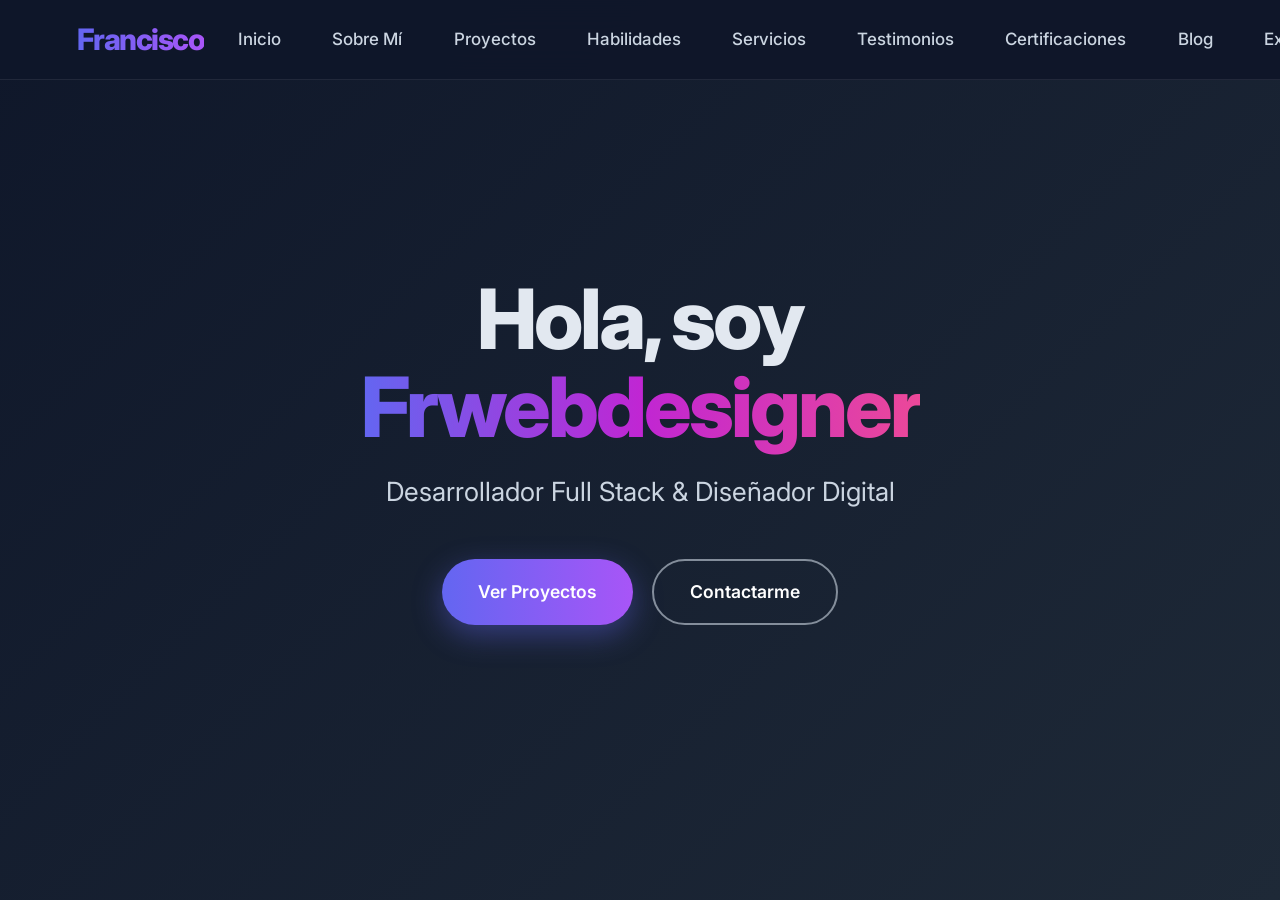
==== index.html @ 86a6cf91 "new commit" ====
<!DOCTYPE html>
<html lang="es">
<head>
  <meta charset="UTF-8">
  <meta name="viewport" content="width=device-width, initial-scale=1.0">
  <title>Tu Nombre | Portafolio</title>
  <link rel="stylesheet" href="css/style.css">
  <link rel="stylesheet" href="https://cdnjs.cloudflare.com/ajax/libs/font-awesome/6.6.0/css/all.min.css">
</head>
<body>

  <!-- Navbar -->
<nav class="navbar">
  <div class="logo">Francisco</div>
  <ul class="nav-links">
    <li><a href="index.html" class="active">Inicio</a></li>
    <li><a href="about.html">Sobre Mí</a></li>
    <li><a href="projects.html">Proyectos</a></li>
    <li><a href="skills.html">Habilidades</a></li>
    <li><a href="services.html">Servicios</a></li>
    <li><a href="testimonials.html">Testimonios</a></li>
    <li><a href="certifications.html">Certificaciones</a></li>
    <li><a href="blog.html">Blog</a></li>
    <li><a href="experience.html">Experiencia</a></li>
    <li><a href="contact.html">Contacto</a></li>
  </ul>
  <div class="hamburger">☰</div>
</nav>

  <!-- Hero -->
  <section id="inicio" class="hero">
    <div class="hero-overlay"></div>
    <div class="hero-content">
      <h1>Hola, soy <span class="highlight">Frwebdesigner</span></h1>
      <p class="subtitle">Desarrollador Full Stack & Diseñador Digital</p>
      <div class="hero-buttons">
        <a href="projects.html" class="btn primary">Ver Proyectos</a>
        <a href="contact.html" class="btn secondary">Contactarme</a>
      </div>
    </div>
  </section>
  <script src="js/script.js"></script>
</body>
</html>
---- css/style.css ----
@import url('https://fonts.googleapis.com/css2?family=Inter:wght@400;500;600;700;800&display=swap');

/* ==================== TIPOGRAFÍA GLOBAL ==================== */
* {
  margin: 0;
  padding: 0;
  box-sizing: border-box;
  font-family: 'Inter', system-ui, sans-serif !important;
}

:root {
  --primary: #6366f1;
  --accent: #a855f7;
  --dark: #0f172a;
}

body {
  font-family: 'Inter', system-ui, sans-serif !important;
  font-size: 16px;
  line-height: 1.7;
  color: #e2e8f0;
  background: var(--dark);
}

.navbar, .nav-links, .nav-links a, .logo {
  font-family: 'Inter', system-ui, sans-serif !important;
}

/* ==================== NAVBAR - CON MÁS ESPACIO ENTRE LOGO E INICIO ==================== */
.navbar {
  position: fixed;
  top: 0;
  width: 100%;
  background: rgba(15, 23, 42, 0.95);
  backdrop-filter: blur(16px);
  padding: 1.25rem 6%;
  display: flex;
  justify-content: space-between;
  align-items: center;
  z-index: 1000;
  border-bottom: 1px solid rgba(255,255,255,0.08);
  height: 80px;
}

.logo {
  font-size: 1.85rem;
  font-weight: 800;
  background: linear-gradient(90deg, #6366f1, #a855f7);
  -webkit-background-clip: text;
  -webkit-text-fill-color: transparent;
  letter-spacing: -1.5px;
  white-space: nowrap;
  margin-right: 30px;           /* ← Aumentamos el espacio aquí */
}

.nav-links {
  display: flex;
  gap: 2.7rem;
  list-style: none;
  margin: 0;
  padding: 0;
  align-items: center;
}

.nav-links a {
  color: #cbd5e1;
  text-decoration: none;
  font-size: 1.06rem;
  font-weight: 500;
  padding: 8px 4px;
  position: relative;
  white-space: nowrap;
  transition: all 0.3s ease;
}

.nav-links a:hover {
  color: white;
}

.nav-links a::after {
  content: '';
  position: absolute;
  width: 0;
  height: 3px;
  bottom: -7px;
  left: 4px;
  background: linear-gradient(90deg, #6366f1, #a855f7);
  transition: width 0.4s ease;
}

.nav-links a:hover::after {
  width: calc(100% - 8px);
}

/* Hamburger */
.hamburger {
  display: none;
  font-size: 1.9rem;
  cursor: pointer;
  color: #e2e8f0;
}

/* ==================== HERO ==================== */
.hero {
  height: 100vh;
  display: flex;
  align-items: center;
  justify-content: center;
  text-align: center;
  position: relative;
  background: linear-gradient(135deg, #0f172a 0%, #1e2937 100%);
  overflow: hidden;
}

.hero::before {
  content: '';
  position: absolute;
  inset: 0;
  background: url('https://source.unsplash.com/random/1920x1080/?dark,abstract') center/cover;
  opacity: 0.12;
  z-index: 1;
}

.hero-content {
  position: relative;
  z-index: 2;
  max-width: 900px;
  padding: 0 20px;
}

.hero h1 {
  font-size: 5.2rem;
  line-height: 1.05;
  margin-bottom: 1.2rem;
  font-weight: 800;
  letter-spacing: -3px;
}

.highlight {
  background: linear-gradient(90deg, #6366f1, #c026d3, #ec4899);
  -webkit-background-clip: text;
  -webkit-text-fill-color: transparent;
}

.subtitle {
  font-size: 1.65rem;
  margin-bottom: 2.8rem;
  color: #cbd5e1;
  font-weight: 400;
}

.hero-buttons {
  display: flex;
  gap: 1.2rem;
  justify-content: center;
  flex-wrap: wrap;
}

.btn {
  padding: 16px 36px;
  border-radius: 9999px;
  font-weight: 600;
  text-decoration: none;
  font-size: 1.1rem;
  transition: all 0.4s cubic-bezier(0.4, 0, 0.2, 1);
  display: inline-flex;
  align-items: center;
  gap: 10px;
}

.primary {
  background: linear-gradient(90deg, var(--primary), var(--accent));
  color: white;
  box-shadow: 0 10px 30px rgba(99, 102, 241, 0.4);
}

.primary:hover {
  transform: translateY(-8px) scale(1.05);
  box-shadow: 0 20px 45px rgba(99, 102, 241, 0.5);
}

.secondary {
  background: transparent;
  color: white;
  border: 2px solid rgba(203, 213, 225, 0.6);
}

.secondary:hover {
  border-color: var(--primary);
  color: var(--primary);
  background: rgba(99, 102, 241, 0.1);
}

/* ==================== SECCIONES ==================== */
.section {
  padding: 130px 6% 100px;
  scroll-margin-top: 90px;
}

.section h2 {
  font-size: 3.2rem;
  text-align: center;
  margin-bottom: 4rem;
  font-weight: 700;
  background: linear-gradient(90deg, #e2e8f0, #94a3b8);
  -webkit-background-clip: text;
  -webkit-text-fill-color: transparent;
}

/* ==================== PROYECTOS ==================== */
.projects-grid {
  display: grid;
  grid-template-columns: repeat(auto-fit, minmax(380px, 1fr));
  gap: 2.5rem;
}

.project-card {
  background: rgba(30, 41, 55, 0.6);
  border-radius: 24px;
  overflow: hidden;
  border: 1px solid rgba(148, 163, 184, 0.15);
  transition: all 0.5s cubic-bezier(0.4, 0, 0.2, 1);
  backdrop-filter: blur(10px);
}

.project-card:hover {
  transform: translateY(-20px);
  border-color: var(--primary);
  box-shadow: 0 30px 60px rgba(0, 0, 0, 0.5);
}

.project-card img {
  width: 100%;
  height: 260px;
  object-fit: cover;
  transition: transform 0.6s ease;
}

.project-card:hover img {
  transform: scale(1.1);
}

.project-info {
  padding: 1.8rem;
}

.project-info h3 {
  font-size: 1.5rem;
  margin-bottom: 0.8rem;
}

.project-info p {
  color: #94a3b8;
  margin-bottom: 1.2rem;
}

.tags {
  display: flex;
  flex-wrap: wrap;
  gap: 8px;
  margin-bottom: 1.5rem;
}

.tags span {
  background: rgba(99, 102, 241, 0.15);
  color: #a5b4fc;
  padding: 6px 14px;
  border-radius: 30px;
  font-size: 0.85rem;
}

/* ==================== HABILIDADES ==================== */
.skills-grid {
  display: grid;
  grid-template-columns: repeat(auto-fit, minmax(130px, 1fr));
  gap: 1.8rem;
}

.skill-item {
  background: rgba(30, 41, 55, 0.6);
  padding: 2.2rem 1.5rem;
  border-radius: 20px;
  text-align: center;
  transition: all 0.4s ease;
  border: 1px solid rgba(148, 163, 184, 0.1);
}

.skill-item:hover {
  background: rgba(99, 102, 241, 0.12);
  border-color: var(--primary);
  transform: translateY(-10px) scale(1.05);
}

.skill-item i {
  font-size: 2.8rem;
  margin-bottom: 1rem;
  color: var(--primary);
}

/* ==================== RESPONSIVE ==================== */
@media (max-width: 768px) {
  .hero h1 {
    font-size: 3.8rem;
  }
  
  .nav-links {
    position: fixed;
    top: 75px;
    left: -100%;
    width: 100%;
    height: calc(100vh - 75px);
    background: var(--dark);
    flex-direction: column;
    align-items: center;
    justify-content: start;
    padding-top: 3rem;
    transition: 0.5s ease;
  }
  
  .nav-links.active {
    left: 0;
  }
  
  .hamburger {
    display: block;
  }
  
  .section {
    padding: 100px 5%;
  }
}

/* ==================== ABOUT PAGE - DETALLADA ==================== */

.about-hero {
  height: 65vh;
  background: linear-gradient(135deg, #0f172a 0%, #1e2937 100%);
  display: flex;
  align-items: center;
  justify-content: center;
  text-align: center;
  position: relative;
  margin-top: 75px;
}

.about-hero::before {
  content: '';
  position: absolute;
  inset: 0;
  background: url('https://source.unsplash.com/random/1920x1080/?developer,portrait') center/cover;
  opacity: 0.18;
}

.about-hero-content h1 {
  font-size: 4.8rem;
  margin-bottom: 1rem;
}

.about-hero-content p {
  font-size: 1.45rem;
  max-width: 700px;
  margin: 0 auto;
  color: #cbd5e1;
}

/* Contenido */
.about-section {
  padding: 120px 6% 100px;
}

.about-container {
  max-width: 1300px;
  margin: 0 auto;
}

.about-grid {
  display: grid;
  grid-template-columns: 1fr 1.1fr;
  gap: 6rem;
  align-items: center;
}

.about-image img {
  width: 100%;
  border-radius: 24px;
  box-shadow: 0 30px 60px rgba(0, 0, 0, 0.6);
}

.about-text h2 {
  font-size: 2.9rem;
  margin-bottom: 1.6rem;
}

.about-experience h3,
.about-values h3 {
  margin: 2.5rem 0 1.5rem;
  font-size: 1.6rem;
  color: #a5b4fc;
}

.timeline-item {
  margin-bottom: 1.4rem;
  padding-left: 1.2rem;
  border-left: 3px solid #6366f1;
}

.timeline-item .year {
  color: #64748b;
  font-size: 0.95rem;
  display: block;
  margin-bottom: 4px;
}

/* Valores */
.values-grid {
  display: grid;
  grid-template-columns: repeat(auto-fit, minmax(140px, 1fr));
  gap: 1.5rem;
}

.value-card {
  background: rgba(30, 41, 55, 0.6);
  padding: 1.8rem 1rem;
  border-radius: 16px;
  text-align: center;
  transition: 0.4s;
}

.value-card:hover {
  transform: translateY(-8px);
  background: rgba(99, 102, 241, 0.15);
}

.value-card i {
  font-size: 2.2rem;
  margin-bottom: 1rem;
  color: #6366f1;
}

/* CTA */
.about-cta {
  text-align: center;
  margin-top: 5rem;
  padding: 3rem;
  background: rgba(30, 41, 55, 0.4);
  border-radius: 24px;
  border: 1px solid rgba(99, 102, 241, 0.2);
}

.about-cta h3 {
  font-size: 2rem;
  margin-bottom: 0.8rem;
}

/* ==================== FIX PARA PARTE INFERIOR ==================== */

/* ==================== ABOUT SECTION - FIX VISIBILIDAD ==================== */

.about-section {
  padding: 120px 6% 150px;
  background: var(--dark);
  min-height: 100vh;
}

.about-container {
  max-width: 1200px;
  margin: 0 auto;
}

.about-grid {
  display: grid;
  grid-template-columns: 1fr 1.1fr;
  gap: 6rem;
  align-items: center;
}

.about-image img {
  width: 100%;
  border-radius: 24px;
  box-shadow: 0 25px 50px rgba(0, 0, 0, 0.5);
}

.about-text h2 {
  font-size: 2.8rem;
  margin-bottom: 1.5rem;
}

.about-text p {
  font-size: 1.15rem;
  line-height: 1.8;
  color: #94a3b8;
  margin-bottom: 2rem;
}

/* Footer */
.footer {
  background: #0a1321;
  color: #64748b;
  text-align: center;
  padding: 3rem 6%;
  margin-top: 50px;
}

/* ==================== PROJECTS PAGE ==================== */

.projects-hero {
  height: 60vh;
  background: linear-gradient(135deg, #0f172a, #1e2937);
  display: flex;
  align-items: center;
  justify-content: center;
  text-align: center;
  margin-top: 75px;
  position: relative;
}

.projects-hero::before {
  content: '';
  position: absolute;
  inset: 0;
  background: url('https://source.unsplash.com/random/1920x1080/?code,programming') center/cover;
  opacity: 0.15;
}

.projects-hero-content h1 {
  font-size: 4.5rem;
  margin-bottom: 1rem;
}

.projects-hero-content p {
  font-size: 1.4rem;
  color: #cbd5e1;
}

/* Filtros */
.filter-buttons {
  display: flex;
  justify-content: center;
  gap: 1rem;
  margin-bottom: 4rem;
  flex-wrap: wrap;
}

.filter-btn {
  padding: 12px 28px;
  border: 2px solid rgba(99, 102, 241, 0.3);
  background: transparent;
  color: #cbd5e1;
  border-radius: 50px;
  cursor: pointer;
  transition: all 0.4s ease;
  font-weight: 500;
}

.filter-btn:hover,
.filter-btn.active {
  background: #6366f1;
  border-color: #6366f1;
  color: white;
  transform: translateY(-3px);
}

/* Grid de Proyectos */
.projects-grid {
  display: grid;
  grid-template-columns: repeat(auto-fit, minmax(380px, 1fr));
  gap: 2.5rem;
}

.project-card {
  background: rgba(30, 41, 55, 0.7);
  border-radius: 24px;
  overflow: hidden;
  border: 1px solid rgba(148, 163, 184, 0.15);
  transition: all 0.5s ease;
  backdrop-filter: blur(10px);
}

.project-card:hover {
  transform: translateY(-20px);
  box-shadow: 0 30px 60px rgba(0, 0, 0, 0.5);
  border-color: #6366f1;
}

.project-card img {
  width: 100%;
  height: 260px;
  object-fit: cover;
  transition: transform 0.6s ease;
}

.project-card:hover img {
  transform: scale(1.08);
}

.project-info {
  padding: 1.8rem;
}

.project-info h3 {
  font-size: 1.55rem;
  margin-bottom: 0.8rem;
}

.project-info p {
  color: #94a3b8;
  margin-bottom: 1.3rem;
  line-height: 1.6;
}

.tags {
  display: flex;
  flex-wrap: wrap;
  gap: 8px;
  margin-bottom: 1.5rem;
}

.tags span {
  background: rgba(99, 102, 241, 0.15);
  color: #a5b4fc;
  padding: 6px 16px;
  border-radius: 30px;
  font-size: 0.85rem;
}

.project-links {
  display: flex;
  gap: 1rem;
}

.project-links a {
  color: #6366f1;
  text-decoration: none;
  font-weight: 600;
}

/* ==================== SKILLS PAGE ==================== */

.skills-hero {
  height: 60vh;
  background: linear-gradient(135deg, #0f172a, #1e2937);
  display: flex;
  align-items: center;
  justify-content: center;
  text-align: center;
  margin-top: 75px;
  position: relative;
}

.skills-hero::before {
  content: '';
  position: absolute;
  inset: 0;
  background: url('https://source.unsplash.com/random/1920x1080/?skills,technology') center/cover;
  opacity: 0.15;
}

.skills-hero-content h1 {
  font-size: 4.6rem;
}

.skills-section {
  padding: 120px 6% 100px;
  background: var(--dark);
}

.skills-container {
  max-width: 1200px;
  margin: 0 auto;
}

.skills-category {
  margin-bottom: 5rem;
}

.skills-category h2 {
  font-size: 2.2rem;
  margin-bottom: 2.5rem;
  color: #a5b4fc;
  display: flex;
  align-items: center;
  gap: 15px;
}

.skills-grid {
  display: grid;
  grid-template-columns: repeat(auto-fit, minmax(280px, 1fr));
  gap: 1.8rem;
}

.skill-card {
  background: rgba(30, 41, 55, 0.7);
  padding: 2rem 1.8rem;
  border-radius: 20px;
  border: 1px solid rgba(148, 163, 184, 0.1);
  transition: all 0.4s ease;
  text-align: center;
}

.skill-card:hover {
  transform: translateY(-12px);
  border-color: #6366f1;
  box-shadow: 0 20px 40px rgba(99, 102, 241, 0.2);
}

.skill-card i {
  font-size: 3.2rem;
  margin-bottom: 1.2rem;
  color: #6366f1;
}

.skill-card h3 {
  font-size: 1.35rem;
  margin-bottom: 1rem;
}

.progress-bar {
  height: 8px;
  background: rgba(255,255,255,0.1);
  border-radius: 10px;
  overflow: hidden;
  margin-top: 1rem;
}

.progress {
  height: 100%;
  background: linear-gradient(90deg, #6366f1, #a855f7);
  border-radius: 10px;
  transition: width 1.5s ease;
}

/* ==================== CONTACT PAGE ==================== */

.contact-hero {
  height: 55vh;
  background: linear-gradient(135deg, #0f172a, #1e2937);
  display: flex;
  align-items: center;
  justify-content: center;
  text-align: center;
  margin-top: 75px;
  position: relative;
}

.contact-hero::before {
  content: '';
  position: absolute;
  inset: 0;
  background: url('https://source.unsplash.com/random/1920x1080/?contact') center/cover;
  opacity: 0.12;
}

.contact-hero-content h1 {
  font-size: 4.4rem;
}

.contact-section {
  padding: 100px 6% 120px;
  background: var(--dark);
}

.contact-container {
  max-width: 1100px;
  margin: 0 auto;
}

.contact-grid {
  display: grid;
  grid-template-columns: 1.1fr 1fr;
  gap: 5rem;
}

.contact-form h2,
.contact-info h2 {
  margin-bottom: 2rem;
  color: #a5b4fc;
}

/* Formulario */
.contact-form input,
.contact-form textarea {
  width: 100%;
  padding: 16px 20px;
  margin-bottom: 1.2rem;
  background: rgba(30, 41, 55, 0.6);
  border: 1px solid rgba(148, 163, 184, 0.2);
  border-radius: 12px;
  color: white;
  font-size: 1.05rem;
  transition: 0.3s;
}

.contact-form input:focus,
.contact-form textarea:focus {
  border-color: #6366f1;
  outline: none;
  box-shadow: 0 0 0 3px rgba(99, 102, 241, 0.2);
}

.contact-form button {
  width: 100%;
  padding: 16px;
  font-size: 1.1rem;
}

/* Información de Contacto */
.info-item {
  display: flex;
  gap: 1.2rem;
  margin-bottom: 2rem;
}

.info-item i {
  font-size: 1.8rem;
  color: #6366f1;
  margin-top: 5px;
}

.info-item h3 {
  margin-bottom: 4px;
  font-size: 1.1rem;
}

/* Redes Sociales */
.social-links {
  margin-top: 3rem;
}

.social-links a {
  font-size: 2rem;
  margin-right: 1.2rem;
  color: #94a3b8;
  transition: 0.3s;
}

.social-links a:hover {
  color: #6366f1;
  transform: translateY(-5px);
}

/* ==================== SERVICES PAGE - MEJORADA ==================== */

.services-hero {
  height: 60vh;
  background: linear-gradient(135deg, #0f172a, #1e2937);
  display: flex;
  align-items: center;
  justify-content: center;
  text-align: center;
  margin-top: 75px;
  position: relative;
}

.services-hero-content h1 {
  font-size: 4.6rem;
}

.services-section {
  padding: 100px 6% 120px;
}

.services-grid {
  display: grid;
  grid-template-columns: repeat(auto-fit, minmax(360px, 1fr));
  gap: 2.5rem;
}

.service-card {
  background: rgba(30, 41, 55, 0.75);
  border-radius: 24px;
  padding: 2.8rem 2rem;
  border: 1px solid rgba(148, 163, 184, 0.15);
  transition: all 0.5s ease;
  height: 100%;
  display: flex;
  flex-direction: column;
}

.service-card:hover {
  transform: translateY(-20px);
  border-color: #6366f1;
  box-shadow: 0 30px 60px rgba(0, 0, 0, 0.5);
}

.service-card .service-icon {
  font-size: 3.8rem;
  margin-bottom: 1.5rem;
  color: #6366f1;
}

.service-card h3 {
  font-size: 1.7rem;
  margin-bottom: 1rem;
}

.service-card p {
  color: #94a3b8;
  margin-bottom: 2rem;
  flex-grow: 1;
}

.service-card ul {
  list-style: none;
  padding: 0;
  margin-bottom: 2rem;
}

.service-card ul li {
  margin: 10px 0;
  color: #cbd5e1;
}

/* Modal */
.service-modal {
  display: none;
  position: fixed;
  top: 0;
  left: 0;
  width: 100%;
  height: 100%;
  background: rgba(0, 0, 0, 0.85);
  z-index: 2000;
  align-items: center;
  justify-content: center;
}

.modal-content {
  background: #1e2937;
  max-width: 600px;
  width: 90%;
  border-radius: 20px;
  padding: 2.5rem;
  position: relative;
}

.close-modal {
  position: absolute;
  top: 15px;
  right: 20px;
  font-size: 2rem;
  cursor: pointer;
  color: #94a3b8;
}

.close-modal:hover {
  color: white;
}

/* ==================== TESTIMONIALS PAGE ==================== */

.testimonials-hero {
  height: 55vh;
  background: linear-gradient(135deg, #0f172a, #1e2937);
  display: flex;
  align-items: center;
  justify-content: center;
  text-align: center;
  margin-top: 75px;
  position: relative;
}

.testimonials-hero::before {
  content: '';
  position: absolute;
  inset: 0;
  background: url('https://source.unsplash.com/random/1920x1080/?testimonial') center/cover;
  opacity: 0.15;
}

.testimonials-hero-content h1 {
  font-size: 4.5rem;
}

.testimonials-section {
  padding: 100px 6% 80px;
  background: var(--dark);
}

.testimonials-grid {
  display: grid;
  grid-template-columns: repeat(auto-fit, minmax(380px, 1fr));
  gap: 2.5rem;
}

.testimonial-card {
  background: rgba(30, 41, 55, 0.7);
  padding: 2.5rem;
  border-radius: 24px;
  border: 1px solid rgba(148, 163, 184, 0.15);
  transition: all 0.5s ease;
  position: relative;
}

.testimonial-card:hover {
  transform: translateY(-15px);
  border-color: #6366f1;
}

.testimonial-card::before {
  content: '“';
  font-size: 6rem;
  position: absolute;
  top: -20px;
  left: 20px;
  opacity: 0.1;
  color: #6366f1;
  font-family: serif;
}

.testimonial-text {
  font-size: 1.1rem;
  line-height: 1.8;
  color: #cbd5e1;
  margin-bottom: 2rem;
  font-style: italic;
}

.testimonial-author {
  display: flex;
  align-items: center;
  gap: 15px;
}

.testimonial-author img {
  width: 55px;
  height: 55px;
  border-radius: 50%;
  object-fit: cover;
}

.testimonial-author-info h4 {
  margin: 0;
  font-size: 1.1rem;
}

.testimonial-author-info p {
  margin: 0;
  color: #94a3b8;
  font-size: 0.95rem;
}

/* CTA */
.testimonial-cta {
  text-align: center;
  padding: 4rem 6%;
  background: rgba(99, 102, 241, 0.08);
  margin: 50px 6%;
  border-radius: 24px;
}

/* ==================== CERTIFICATIONS PAGE ==================== */

.certifications-hero {
  height: 55vh;
  background: linear-gradient(135deg, #0f172a, #1e2937);
  display: flex;
  align-items: center;
  justify-content: center;
  text-align: center;
  margin-top: 75px;
  position: relative;
}

.certifications-hero::before {
  content: '';
  position: absolute;
  inset: 0;
  background: url('https://source.unsplash.com/random/1920x1080/?certificate') center/cover;
  opacity: 0.15;
}

.certifications-hero-content h1 {
  font-size: 4.5rem;
}

.certifications-section {
  padding: 100px 6% 120px;
  background: var(--dark);
}

.certifications-grid {
  display: grid;
  grid-template-columns: repeat(auto-fit, minmax(320px, 1fr));
  gap: 2.2rem;
}

.certification-card {
  background: rgba(30, 41, 55, 0.75);
  border-radius: 20px;
  padding: 2rem;
  border: 1px solid rgba(148, 163, 184, 0.15);
  transition: all 0.4s ease;
  text-align: center;
}

.certification-card:hover {
  transform: translateY(-15px);
  border-color: #6366f1;
}

.certification-card i {
  font-size: 3.5rem;
  margin-bottom: 1.5rem;
  color: #6366f1;
}

.certification-card h3 {
  font-size: 1.4rem;
  margin-bottom: 0.8rem;
}

.certification-card .issuer {
  color: #94a3b8;
  font-size: 0.95rem;
  margin-bottom: 1rem;
}

.certification-card .date {
  font-size: 0.9rem;
  color: #64748b;
  margin-bottom: 1.5rem;
}

.certification-card .btn {
  padding: 10px 24px;
  font-size: 0.95rem;
}

/* ==================== BLOG PAGE ==================== */

.blog-hero {
  height: 55vh;
  background: linear-gradient(135deg, #0f172a, #1e2937);
  display: flex;
  align-items: center;
  justify-content: center;
  text-align: center;
  margin-top: 75px;
  position: relative;
}

.blog-hero::before {
  content: '';
  position: absolute;
  inset: 0;
  background: url('https://source.unsplash.com/random/1920x1080/?blog') center/cover;
  opacity: 0.15;
}

.blog-hero-content h1 {
  font-size: 4.5rem;
}

.blog-section {
  padding: 80px 6% 100px;
}

.blog-container {
  max-width: 1300px;
  margin: 0 auto;
}

.search-bar {
  width: 100%;
  max-width: 500px;
  padding: 14px 20px;
  border: 1px solid rgba(148, 163, 184, 0.2);
  border-radius: 50px;
  background: rgba(30, 41, 55, 0.6);
  color: white;
  font-size: 1.05rem;
  margin-bottom: 2rem;
}

.blog-filters {
  display: flex;
  flex-direction: column;
  align-items: center;
  margin-bottom: 3rem;
}

.category-filters {
  display: flex;
  gap: 1rem;
  flex-wrap: wrap;
  justify-content: center;
}

.filter-btn {
  padding: 10px 24px;
  border: 2px solid rgba(99, 102, 241, 0.3);
  background: transparent;
  color: #cbd5e1;
  border-radius: 50px;
  cursor: pointer;
  transition: all 0.3s;
}

.filter-btn.active,
.filter-btn:hover {
  background: #6366f1;
  border-color: #6366f1;
  color: white;
}

.blog-grid {
  display: grid;
  grid-template-columns: repeat(auto-fit, minmax(360px, 1fr));
  gap: 2.5rem;
}

.blog-card {
  background: rgba(30, 41, 55, 0.75);
  border-radius: 20px;
  overflow: hidden;
  transition: all 0.4s ease;
  border: 1px solid rgba(148, 163, 184, 0.1);
}

.blog-card:hover {
  transform: translateY(-15px);
  box-shadow: 0 25px 50px rgba(0, 0, 0, 0.4);
}

.blog-card img {
  width: 100%;
  height: 220px;
  object-fit: cover;
}

.blog-content {
  padding: 1.8rem;
}

.blog-content h3 {
  font-size: 1.45rem;
  margin-bottom: 0.8rem;
  line-height: 1.3;
}

.blog-content p {
  color: #94a3b8;
  margin-bottom: 1.2rem;
  font-size: 1rem;
}

.blog-meta {
  display: flex;
  justify-content: space-between;
  font-size: 0.9rem;
  color: #64748b;
}

/* ==================== EXPERIENCE PAGE ==================== */

.experience-hero {
  height: 55vh;
  background: linear-gradient(135deg, #0f172a, #1e2937);
  display: flex;
  align-items: center;
  justify-content: center;
  text-align: center;
  margin-top: 75px;
  position: relative;
}

.experience-hero::before {
  content: '';
  position: absolute;
  inset: 0;
  background: url('https://source.unsplash.com/random/1920x1080/?career') center/cover;
  opacity: 0.15;
}

.experience-hero-content h1 {
  font-size: 4.5rem;
}

.experience-section {
  padding: 100px 6% 120px;
  background: var(--dark);
}

.experience-container {
  max-width: 1000px;
  margin: 0 auto;
}

/* Timeline */
.timeline {
  position: relative;
  padding-left: 50px;
}

.timeline::before {
  content: '';
  position: absolute;
  left: 24px;
  top: 0;
  bottom: 0;
  width: 4px;
  background: rgba(99, 102, 241, 0.2);
  border-radius: 10px;
}

.timeline-item {
  position: relative;
  margin-bottom: 4rem;
  padding-left: 40px;
}

.timeline-item:last-child {
  margin-bottom: 0;
}

.timeline-item::before {
  content: '';
  position: absolute;
  left: -8px;
  top: 8px;
  width: 20px;
  height: 20px;
  background: var(--dark);
  border: 4px solid #6366f1;
  border-radius: 50%;
  z-index: 1;
}

.timeline-content {
  background: rgba(30, 41, 55, 0.8);
  padding: 2rem;
  border-radius: 20px;
  border: 1px solid rgba(148, 163, 184, 0.15);
  transition: all 0.4s ease;
}

.timeline-content:hover {
  transform: translateX(15px);
  border-color: #6366f1;
}

.timeline-content h3 {
  font-size: 1.5rem;
  margin-bottom: 0.5rem;
}

.timeline-content .company {
  color: #a5b4fc;
  font-weight: 600;
  margin-bottom: 0.8rem;
}

.timeline-content .date {
  color: #64748b;
  font-size: 0.95rem;
  margin-bottom: 1.2rem;
}

.timeline-content ul {
  padding-left: 20px;
}

.timeline-content ul li {
  margin: 8px 0;
  color: #cbd5e1;
}
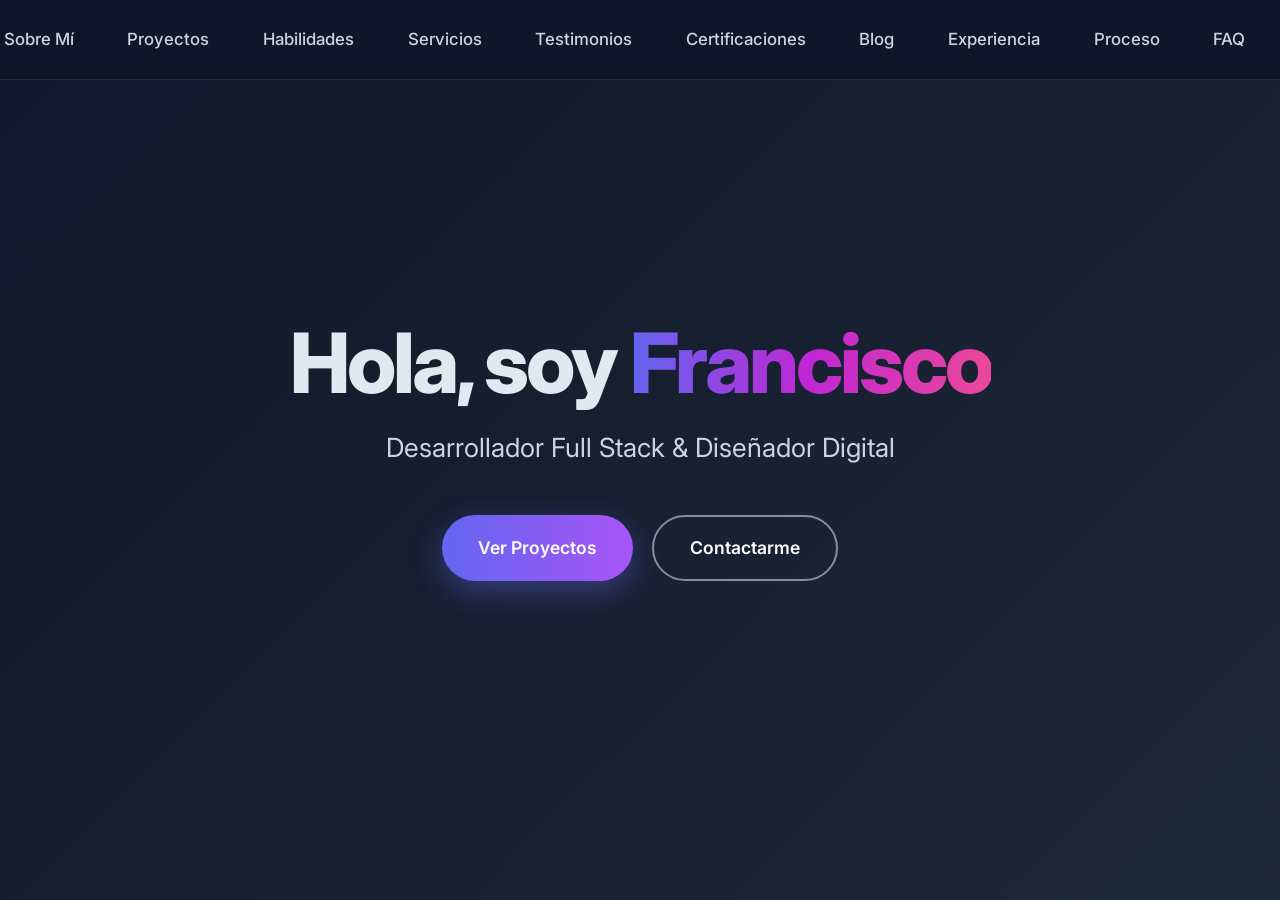
==== commit 84735110: "new commit" ====
--- a/index.html
+++ b/index.html
@@ -11,7 +11,6 @@
 
   <!-- Navbar -->
 <nav class="navbar">
-  <div class="logo">Francisco</div>
   <ul class="nav-links">
     <li><a href="index.html" class="active">Inicio</a></li>
     <li><a href="about.html">Sobre Mí</a></li>
@@ -22,6 +21,8 @@
     <li><a href="certifications.html">Certificaciones</a></li>
     <li><a href="blog.html">Blog</a></li>
     <li><a href="experience.html">Experiencia</a></li>
+    <li><a href="process.html">Proceso</a></li>
+    <li><a href="faq.html">FAQ</a></li>
     <li><a href="contact.html">Contacto</a></li>
   </ul>
   <div class="hamburger">☰</div>
@@ -31,7 +32,7 @@
   <section id="inicio" class="hero">
     <div class="hero-overlay"></div>
     <div class="hero-content">
-      <h1>Hola, soy <span class="highlight">Frwebdesigner</span></h1>
+      <h1>Hola, soy <span class="highlight">Francisco</span></h1>
       <p class="subtitle">Desarrollador Full Stack & Diseñador Digital</p>
       <div class="hero-buttons">
         <a href="projects.html" class="btn primary">Ver Proyectos</a>
--- a/css/style.css
+++ b/css/style.css
@@ -26,7 +26,7 @@
   font-family: 'Inter', system-ui, sans-serif !important;
 }
 
-/* ==================== NAVBAR - CON MÁS ESPACIO ENTRE LOGO E INICIO ==================== */
+/* ==================== NAVBAR - CENTRADO Y MÁS JUNTO ==================== */
 .navbar {
   position: fixed;
   top: 0;
@@ -35,27 +35,16 @@
   backdrop-filter: blur(16px);
   padding: 1.25rem 6%;
   display: flex;
-  justify-content: space-between;
+  justify-content: center;        /* Centrado */
   align-items: center;
   z-index: 1000;
   border-bottom: 1px solid rgba(255,255,255,0.08);
   height: 80px;
 }
 
-.logo {
-  font-size: 1.85rem;
-  font-weight: 800;
-  background: linear-gradient(90deg, #6366f1, #a855f7);
-  -webkit-background-clip: text;
-  -webkit-text-fill-color: transparent;
-  letter-spacing: -1.5px;
-  white-space: nowrap;
-  margin-right: 30px;           /* ← Aumentamos el espacio aquí */
-}
-
 .nav-links {
   display: flex;
-  gap: 2.7rem;
+  gap: 2.1rem;                    /* Reduje el espacio entre enlaces */
   list-style: none;
   margin: 0;
   padding: 0;
@@ -65,9 +54,9 @@
 .nav-links a {
   color: #cbd5e1;
   text-decoration: none;
-  font-size: 1.06rem;
+  font-size: 1.05rem;
   font-weight: 500;
-  padding: 8px 4px;
+  padding: 8px 10px;
   position: relative;
   white-space: nowrap;
   transition: all 0.3s ease;
@@ -77,19 +66,20 @@
   color: white;
 }
 
+/* Línea inferior al hover */
 .nav-links a::after {
   content: '';
   position: absolute;
   width: 0;
   height: 3px;
   bottom: -7px;
-  left: 4px;
+  left: 10px;
   background: linear-gradient(90deg, #6366f1, #a855f7);
   transition: width 0.4s ease;
 }
 
 .nav-links a:hover::after {
-  width: calc(100% - 8px);
+  width: calc(100% - 20px);
 }
 
 /* Hamburger */
@@ -1363,4 +1353,116 @@
 .timeline-content ul li {
   margin: 8px 0;
   color: #cbd5e1;
+}
+
+/* ==================== PROCESS PAGE ==================== */
+
+.process-hero {
+  height: 60vh;
+  background: linear-gradient(135deg, #0f172a, #1e2937);
+  display: flex;
+  align-items: center;
+  justify-content: center;
+  text-align: center;
+  margin-top: 75px;
+}
+
+.process-hero-content h1 {
+  font-size: 4.4rem;
+}
+
+.process-section {
+  padding: 100px 6%;
+  background: var(--dark);
+}
+
+.process-steps {
+  max-width: 1100px;
+  margin: 0 auto;
+  display: grid;
+  grid-template-columns: repeat(auto-fit, minmax(280px, 1fr));
+  gap: 2rem;
+}
+
+.process-step {
+  background: rgba(30, 41, 55, 0.8);
+  padding: 2.5rem 2rem;
+  border-radius: 20px;
+  text-align: center;
+  border: 1px solid rgba(99, 102, 241, 0.2);
+  transition: all 0.4s ease;
+}
+
+.process-step:hover {
+  transform: translateY(-10px);
+  border-color: #6366f1;
+}
+
+.process-step .step-number {
+  font-size: 3rem;
+  font-weight: 800;
+  background: linear-gradient(90deg, #6366f1, #a855f7);
+  -webkit-background-clip: text;
+  -webkit-text-fill-color: transparent;
+  margin-bottom: 1rem;
+}
+
+.process-step h3 {
+  font-size: 1.5rem;
+  margin-bottom: 1rem;
+}
+
+/* ==================== FAQ PAGE ==================== */
+
+.faq-hero {
+  height: 55vh;
+  background: linear-gradient(135deg, #0f172a, #1e2937);
+  display: flex;
+  align-items: center;
+  justify-content: center;
+  text-align: center;
+  margin-top: 75px;
+}
+
+.faq-hero-content h1 {
+  font-size: 4.4rem;
+}
+
+.faq-section {
+  padding: 100px 6% 120px;
+  background: var(--dark);
+}
+
+.faq-container {
+  max-width: 900px;
+  margin: 0 auto;
+}
+
+.faq-item {
+  background: rgba(30, 41, 55, 0.8);
+  margin-bottom: 1rem;
+  border-radius: 16px;
+  overflow: hidden;
+  border: 1px solid rgba(148, 163, 184, 0.1);
+  transition: all 0.3s ease;
+}
+
+.faq-item:hover {
+  border-color: #6366f1;
+}
+
+.faq-question {
+  padding: 1.4rem 1.8rem;
+  cursor: pointer;
+  display: flex;
+  justify-content: space-between;
+  align-items: center;
+  font-weight: 600;
+}
+
+.faq-answer {
+  padding: 0 1.8rem 1.8rem;
+  color: #94a3b8;
+  display: none;
+  line-height: 1.7;
 }
